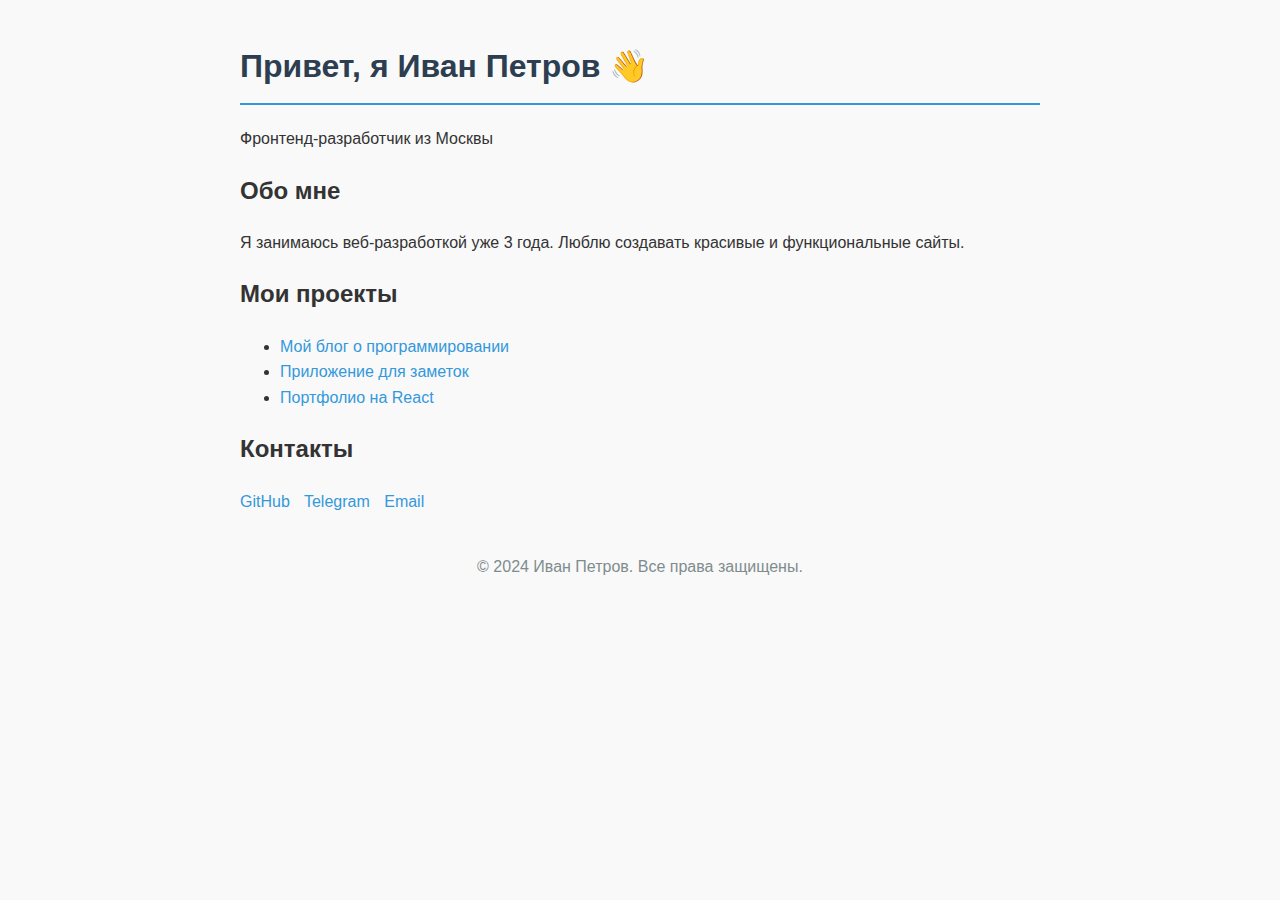
==== docs/index.html @ 67b59bc4 "Rename index.html to docs/index.html" ====
<!DOCTYPE html>
<html lang="ru">
<head>
    <meta charset="UTF-8">
    <meta name="viewport" content="width=device-width, initial-scale=1.0">
    <title>Иван Петров | Персональный сайт</title> <!-- Замените на своё имя -->
    <style>
        body {
            font-family: Arial, sans-serif;
            line-height: 1.6;
            max-width: 800px;
            margin: 0 auto;
            padding: 20px;
            color: #333;
            background-color: #f9f9f9;
        }
        h1 {
            color: #2c3e50;
            border-bottom: 2px solid #3498db;
            padding-bottom: 10px;
        }
        a {
            color: #3498db;
            text-decoration: none;
        }
        a:hover {
            text-decoration: underline;
        }
        .social-links a {
            margin-right: 10px;
        }
        footer {
            margin-top: 40px;
            text-align: center;
            color: #7f8c8d;
        }
    </style>
</head>
<body>
    <header>
        <h1>Привет, я Иван Петров 👋</h1> <!-- Замените на своё имя -->
        <p>Фронтенд-разработчик из Москвы</p> <!-- Замените на свою профессию и город -->
    </header>

    <section>
        <h2>Обо мне</h2>
        <p>Я занимаюсь веб-разработкой уже 3 года. Люблю создавать красивые и функциональные сайты.</p> <!-- Замените на свой текст -->
    </section>

    <section>
        <h2>Мои проекты</h2>
        <ul>
            <li><a href="#">Мой блог о программировании</a></li> <!-- Добавьте ссылки -->
            <li><a href="#">Приложение для заметок</a></li>
            <li><a href="#">Портфолио на React</a></li>
        </ul>
    </section>

    <section>
        <h2>Контакты</h2>
        <div class="social-links">
            <a href="https://github.com/username" target="_blank">GitHub</a> <!-- Замените ссылки -->
            <a href="https://t.me/username" target="_blank">Telegram</a>
            <a href="mailto:your@email.com">Email</a>
        </div>
    </section>

    <footer>
        <p>© 2024 Иван Петров. Все права защищены.</p> <!-- Замените на своё имя -->
    </footer>
</body>
</html>
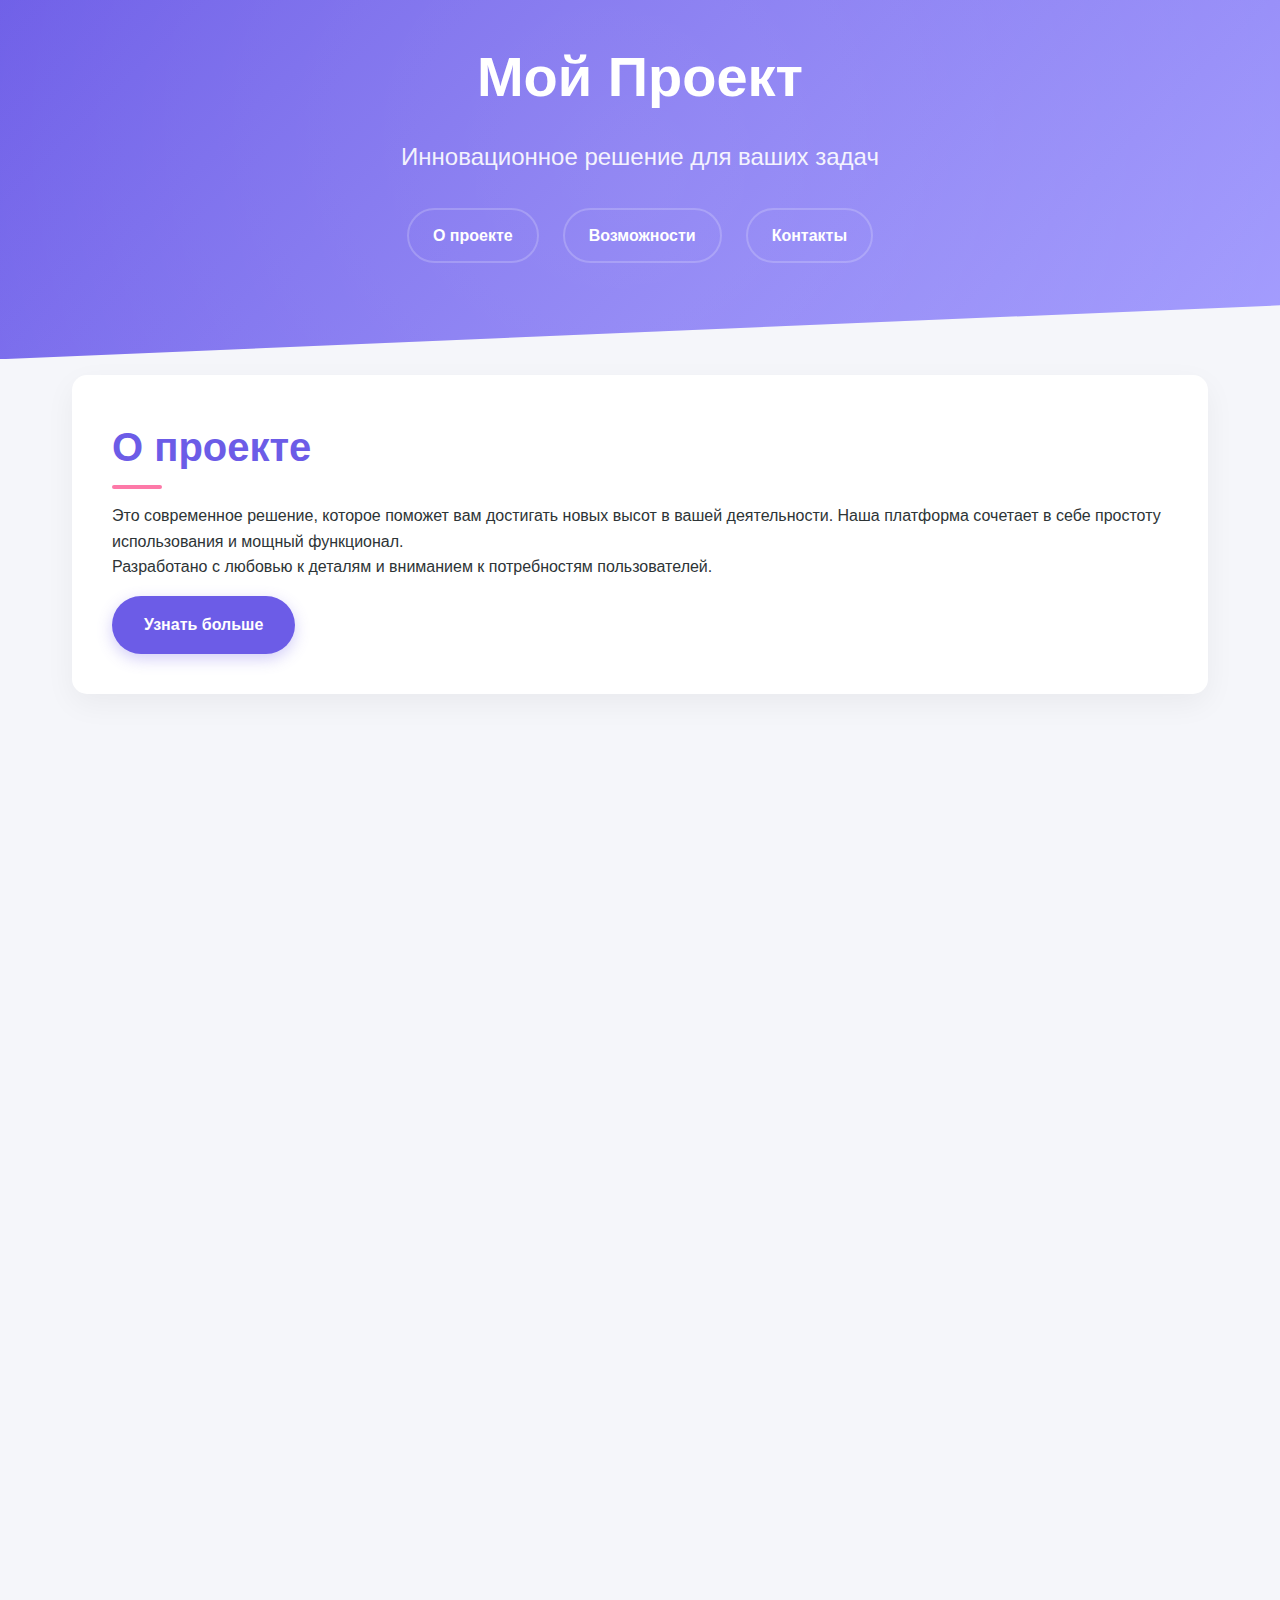
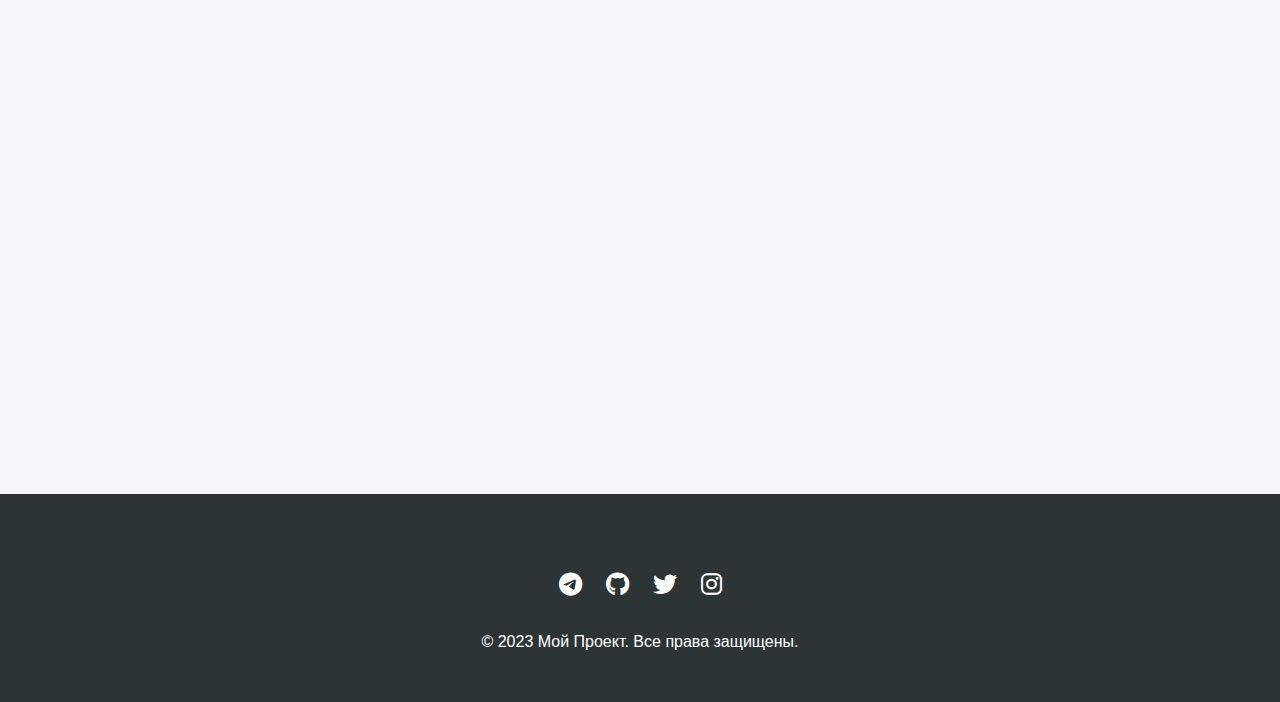
==== commit 4837628f: "Update index.html" ====
--- a/docs/index.html
+++ b/docs/index.html
@@ -3,70 +3,340 @@
 <head>
     <meta charset="UTF-8">
     <meta name="viewport" content="width=device-width, initial-scale=1.0">
-    <title>Иван Петров | Персональный сайт</title> <!-- Замените на своё имя -->
+    <title>Мой Проект</title>
+    <link rel="stylesheet" href="https://cdnjs.cloudflare.com/ajax/libs/font-awesome/6.4.0/css/all.min.css">
     <style>
+        /* Глобальные стили */
+        :root {
+            --primary: #6c5ce7;
+            --secondary: #a29bfe;
+            --accent: #fd79a8;
+            --dark: #2d3436;
+            --light: #f5f6fa;
+            --transition: all 0.4s cubic-bezier(0.175, 0.885, 0.32, 1.275);
+        }
+        
+        * {
+            margin: 0;
+            padding: 0;
+            box-sizing: border-box;
+        }
+        
         body {
-            font-family: Arial, sans-serif;
+            font-family: 'Segoe UI', Tahoma, Geneva, Verdana, sans-serif;
             line-height: 1.6;
-            max-width: 800px;
+            color: var(--dark);
+            background-color: var(--light);
+            overflow-x: hidden;
+        }
+        
+        /* Шапка с анимацией */
+        header {
+            background: linear-gradient(135deg, var(--primary), var(--secondary));
+            color: white;
+            padding: 2rem 0;
+            text-align: center;
+            clip-path: polygon(0 0, 100% 0, 100% 85%, 0 100%);
+            padding-bottom: 6rem;
+            position: relative;
+            overflow: hidden;
+        }
+        
+        header::before {
+            content: '';
+            position: absolute;
+            top: -50%;
+            left: -50%;
+            width: 200%;
+            height: 200%;
+            background: radial-gradient(circle, rgba(255,255,255,0.1) 0%, rgba(255,255,255,0) 70%);
+            animation: pulse 15s infinite linear;
+            z-index: 1;
+        }
+        
+        @keyframes pulse {
+            0% { transform: rotate(0deg); }
+            100% { transform: rotate(360deg); }
+        }
+        
+        .header-content {
+            position: relative;
+            z-index: 2;
+            max-width: 1200px;
             margin: 0 auto;
-            padding: 20px;
-            color: #333;
-            background-color: #f9f9f9;
-        }
+            padding: 0 2rem;
+        }
+        
         h1 {
-            color: #2c3e50;
-            border-bottom: 2px solid #3498db;
-            padding-bottom: 10px;
-        }
-        a {
-            color: #3498db;
+            font-size: 3.5rem;
+            margin-bottom: 1rem;
+            animation: fadeInDown 1s ease-out;
+        }
+        
+        .tagline {
+            font-size: 1.5rem;
+            opacity: 0.9;
+            margin-bottom: 2rem;
+            animation: fadeInUp 1s ease-out 0.3s both;
+        }
+        
+        /* Навигация */
+        nav {
+            display: flex;
+            justify-content: center;
+            gap: 1.5rem;
+            margin-top: 2rem;
+            animation: fadeIn 1s ease-out 0.6s both;
+        }
+        
+        .nav-link {
+            color: white;
             text-decoration: none;
-        }
-        a:hover {
-            text-decoration: underline;
-        }
-        .social-links a {
-            margin-right: 10px;
-        }
+            font-weight: 600;
+            padding: 0.8rem 1.5rem;
+            border-radius: 50px;
+            transition: var(--transition);
+            border: 2px solid rgba(255,255,255,0.2);
+        }
+        
+        .nav-link:hover {
+            background: rgba(255,255,255,0.1);
+            transform: translateY(-3px);
+            border-color: white;
+        }
+        
+        /* Основное содержимое */
+        .container {
+            max-width: 1200px;
+            margin: -4rem auto 0;
+            padding: 0 2rem;
+            position: relative;
+        }
+        
+        section {
+            padding: 5rem 0;
+        }
+        
+        /* Карточки с эффектом */
+        .card {
+            background: white;
+            border-radius: 15px;
+            padding: 2.5rem;
+            box-shadow: 0 10px 30px rgba(0,0,0,0.05);
+            margin-bottom: 2rem;
+            transition: var(--transition);
+            transform: translateY(0);
+            opacity: 0;
+            animation: fadeInUp 0.8s ease-out forwards;
+        }
+        
+        .card:nth-child(1) { animation-delay: 0.8s; }
+        .card:nth-child(2) { animation-delay: 1s; }
+        .card:nth-child(3) { animation-delay: 1.2s; }
+        
+        .card:hover {
+            transform: translateY(-10px);
+            box-shadow: 0 15px 40px rgba(0,0,0,0.1);
+        }
+        
+        h2 {
+            font-size: 2.5rem;
+            margin-bottom: 1.5rem;
+            color: var(--primary);
+            position: relative;
+            display: inline-block;
+        }
+        
+        h2::after {
+            content: '';
+            position: absolute;
+            bottom: -10px;
+            left: 0;
+            width: 50px;
+            height: 4px;
+            background: var(--accent);
+            border-radius: 2px;
+        }
+        
+        /* Кнопки */
+        .btn {
+            display: inline-block;
+            background: var(--primary);
+            color: white;
+            padding: 1rem 2rem;
+            border-radius: 50px;
+            text-decoration: none;
+            font-weight: 600;
+            margin-top: 1rem;
+            transition: var(--transition);
+            border: none;
+            cursor: pointer;
+            box-shadow: 0 5px 15px rgba(108, 92, 231, 0.3);
+        }
+        
+        .btn:hover {
+            transform: translateY(-3px);
+            box-shadow: 0 8px 25px rgba(108, 92, 231, 0.4);
+            background: var(--secondary);
+        }
+        
+        /* Футер */
         footer {
-            margin-top: 40px;
+            background: var(--dark);
+            color: white;
             text-align: center;
-            color: #7f8c8d;
+            padding: 3rem 0;
+            margin-top: 3rem;
+        }
+        
+        .social-links {
+            display: flex;
+            justify-content: center;
+            gap: 1.5rem;
+            margin: 1.5rem 0;
+        }
+        
+        .social-link {
+            color: white;
+            font-size: 1.5rem;
+            transition: var(--transition);
+        }
+        
+        .social-link:hover {
+            color: var(--accent);
+            transform: translateY(-3px);
+        }
+        
+        /* Анимации */
+        @keyframes fadeIn {
+            from { opacity: 0; }
+            to { opacity: 1; }
+        }
+        
+        @keyframes fadeInUp {
+            from { 
+                opacity: 0;
+                transform: translateY(30px);
+            }
+            to { 
+                opacity: 1;
+                transform: translateY(0);
+            }
+        }
+        
+        @keyframes fadeInDown {
+            from { 
+                opacity: 0;
+                transform: translateY(-30px);
+            }
+            to { 
+                opacity: 1;
+                transform: translateY(0);
+            }
+        }
+        
+        /* Адаптивность */
+        @media (max-width: 768px) {
+            h1 { font-size: 2.5rem; }
+            .tagline { font-size: 1.2rem; }
+            nav { flex-direction: column; align-items: center; }
+            .nav-link { width: 80%; text-align: center; }
+            .card { padding: 1.5rem; }
         }
     </style>
 </head>
 <body>
+    <!-- Шапка с анимацией -->
     <header>
-        <h1>Привет, я Иван Петров 👋</h1> <!-- Замените на своё имя -->
-        <p>Фронтенд-разработчик из Москвы</p> <!-- Замените на свою профессию и город -->
+        <div class="header-content">
+            <h1>Мой Проект</h1>
+            <p class="tagline">Инновационное решение для ваших задач</p>
+            <nav>
+                <a href="#about" class="nav-link">О проекте</a>
+                <a href="#features" class="nav-link">Возможности</a>
+                <a href="#contact" class="nav-link">Контакты</a>
+            </nav>
+        </div>
     </header>
-
-    <section>
-        <h2>Обо мне</h2>
-        <p>Я занимаюсь веб-разработкой уже 3 года. Люблю создавать красивые и функциональные сайты.</p> <!-- Замените на свой текст -->
-    </section>
-
-    <section>
-        <h2>Мои проекты</h2>
-        <ul>
-            <li><a href="#">Мой блог о программировании</a></li> <!-- Добавьте ссылки -->
-            <li><a href="#">Приложение для заметок</a></li>
-            <li><a href="#">Портфолио на React</a></li>
-        </ul>
-    </section>
-
-    <section>
-        <h2>Контакты</h2>
+    
+    <!-- Основное содержимое -->
+    <div class="container">
+        <!-- О проекте -->
+        <section id="about">
+            <div class="card">
+                <h2>О проекте</h2>
+                <p>Это современное решение, которое поможет вам достигать новых высот в вашей деятельности. Наша платформа сочетает в себе простоту использования и мощный функционал.</p>
+                <p>Разработано с любовью к деталям и вниманием к потребностям пользователей.</p>
+                <a href="#" class="btn">Узнать больше</a>
+            </div>
+        </section>
+        
+        <!-- Возможности -->
+        <section id="features">
+            <div class="card">
+                <h2>Возможности</h2>
+                <ul style="list-style-type: none; margin-left: 1rem;">
+                    <li style="margin-bottom: 0.5rem;"><i class="fas fa-check" style="color: var(--accent); margin-right: 0.5rem;"></i> Интуитивно понятный интерфейс</li>
+                    <li style="margin-bottom: 0.5rem;"><i class="fas fa-check" style="color: var(--accent); margin-right: 0.5rem;"></i> Мощные аналитические инструменты</li>
+                    <li style="margin-bottom: 0.5rem;"><i class="fas fa-check" style="color: var(--accent); margin-right: 0.5rem;"></i> Кроссплатформенная поддержка</li>
+                    <li style="margin-bottom: 0.5rem;"><i class="fas fa-check" style="color: var(--accent); margin-right: 0.5rem;"></i> Регулярные обновления</li>
+                </ul>
+            </div>
+        </section>
+        
+        <!-- Контакты -->
+        <section id="contact">
+            <div class="card">
+                <h2>Свяжитесь с нами</h2>
+                <p>Готовы начать работу с нами? Оставьте свои контакты, и мы свяжемся с вами в ближайшее время.</p>
+                <form style="margin-top: 1.5rem;">
+                    <input type="text" placeholder="Ваше имя" style="width: 100%; padding: 1rem; margin-bottom: 1rem; border: 1px solid #ddd; border-radius: 5px; font-family: inherit;">
+                    <input type="email" placeholder="Ваш email" style="width: 100%; padding: 1rem; margin-bottom: 1rem; border: 1px solid #ddd; border-radius: 5px; font-family: inherit;">
+                    <textarea placeholder="Ваше сообщение" style="width: 100%; padding: 1rem; margin-bottom: 1rem; border: 1px solid #ddd; border-radius: 5px; font-family: inherit; min-height: 120px;"></textarea>
+                    <button type="submit" class="btn">Отправить</button>
+                </form>
+            </div>
+        </section>
+    </div>
+    
+    <!-- Футер -->
+    <footer>
         <div class="social-links">
-            <a href="https://github.com/username" target="_blank">GitHub</a> <!-- Замените ссылки -->
-            <a href="https://t.me/username" target="_blank">Telegram</a>
-            <a href="mailto:your@email.com">Email</a>
+            <a href="#" class="social-link"><i class="fab fa-telegram"></i></a>
+            <a href="#" class="social-link"><i class="fab fa-github"></i></a>
+            <a href="#" class="social-link"><i class="fab fa-twitter"></i></a>
+            <a href="#" class="social-link"><i class="fab fa-instagram"></i></a>
         </div>
-    </section>
-
-    <footer>
-        <p>© 2024 Иван Петров. Все права защищены.</p> <!-- Замените на своё имя -->
+        <p>© 2023 Мой Проект. Все права защищены.</p>
     </footer>
+    
+    <script>
+        // Плавная прокрутка для навигации
+        document.querySelectorAll('a[href^="#"]').forEach(anchor => {
+            anchor.addEventListener('click', function(e) {
+                e.preventDefault();
+                document.querySelector(this.getAttribute('href')).scrollIntoView({
+                    behavior: 'smooth'
+                });
+            });
+        });
+        
+        // Анимация при скролле
+        const animateOnScroll = () => {
+            const cards = document.querySelectorAll('.card');
+            cards.forEach(card => {
+                const cardPosition = card.getBoundingClientRect().top;
+                const screenPosition = window.innerHeight / 1.3;
+                
+                if(cardPosition < screenPosition) {
+                    card.style.opacity = '1';
+                    card.style.transform = 'translateY(0)';
+                }
+            });
+        };
+        
+        window.addEventListener('scroll', animateOnScroll);
+        window.addEventListener('load', animateOnScroll);
+    </script>
 </body>
 </html>
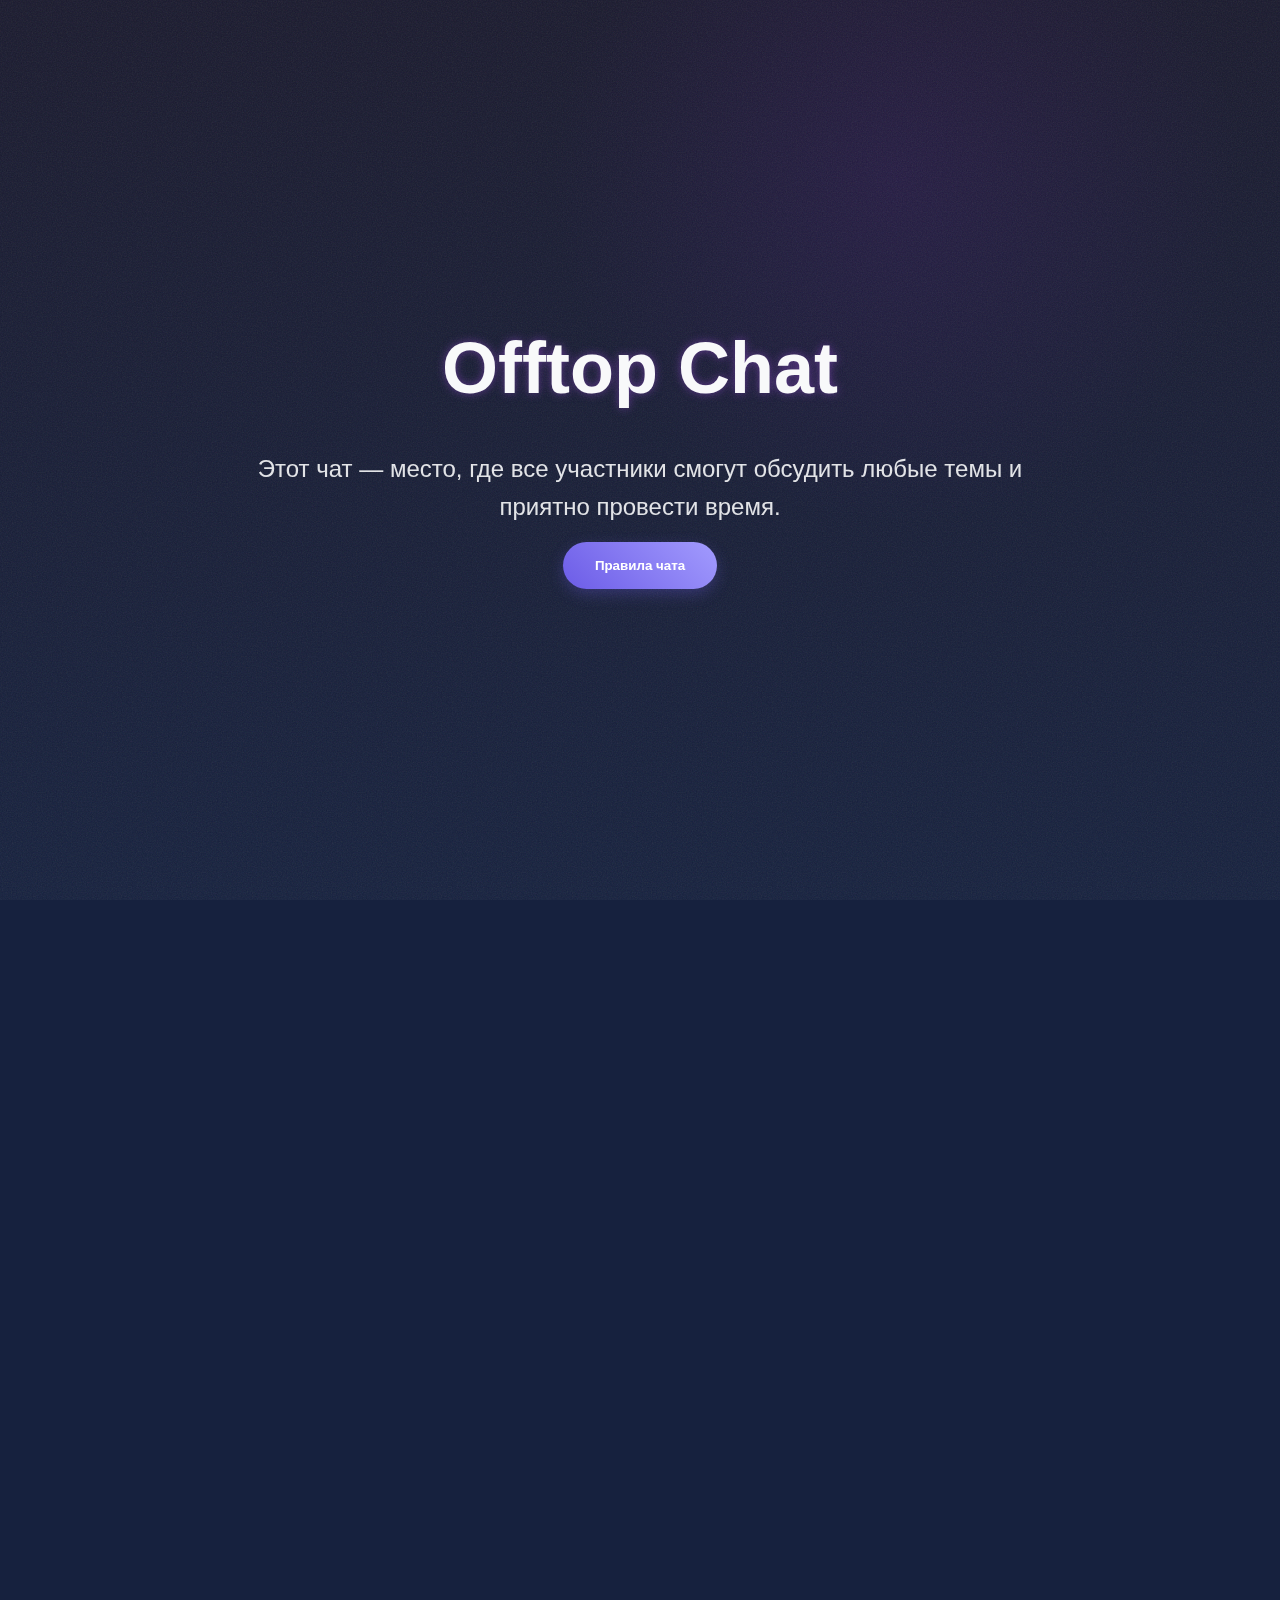
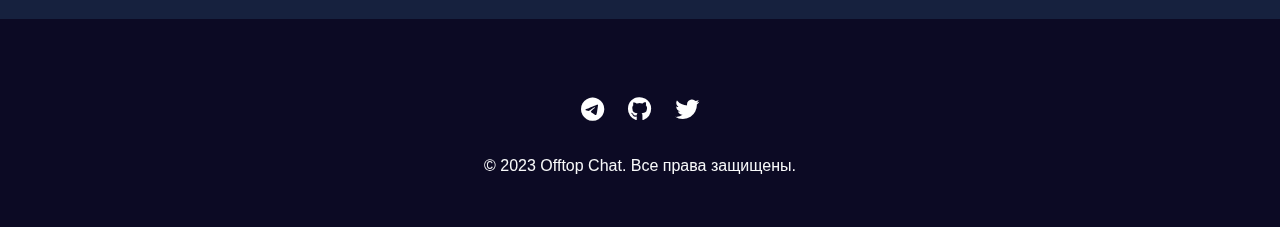
==== commit 72cb0e54: "Update index.html" ====
--- a/docs/index.html
+++ b/docs/index.html
@@ -3,7 +3,7 @@
 <head>
     <meta charset="UTF-8">
     <meta name="viewport" content="width=device-width, initial-scale=1.0">
-    <title>Мой Проект</title>
+    <title>Offtop Chat</title>
     <link rel="stylesheet" href="https://cdnjs.cloudflare.com/ajax/libs/font-awesome/6.4.0/css/all.min.css">
     <style>
         /* Глобальные стили */
@@ -11,142 +11,154 @@
             --primary: #6c5ce7;
             --secondary: #a29bfe;
             --accent: #fd79a8;
-            --dark: #2d3436;
-            --light: #f5f6fa;
+            --dark: #1a1a2e;
+            --darker: #16213e;
+            --text: #f8f9fa;
             --transition: all 0.4s cubic-bezier(0.175, 0.885, 0.32, 1.275);
         }
-        
+
         * {
             margin: 0;
             padding: 0;
             box-sizing: border-box;
-        }
-        
+            font-family: 'Segoe UI', Tahoma, Geneva, Verdana, sans-serif;
+        }
+
         body {
-            font-family: 'Segoe UI', Tahoma, Geneva, Verdana, sans-serif;
+            color: var(--text);
+            background: var(--darker);
+            overflow-x: hidden;
             line-height: 1.6;
-            color: var(--dark);
-            background-color: var(--light);
-            overflow-x: hidden;
-        }
-        
+        }
+
+        /* Кастомный скроллбар */
+        ::-webkit-scrollbar {
+            width: 6px;
+        }
+        ::-webkit-scrollbar-thumb {
+            background: linear-gradient(to bottom, var(--primary), var(--secondary));
+            border-radius: 3px;
+        }
+        ::-webkit-scrollbar-track {
+            background: transparent;
+        }
+
+        /* Параллакс-фон */
+        .parallax-bg {
+            position: fixed;
+            top: 0;
+            left: 0;
+            width: 100%;
+            height: 100%;
+            background: 
+                radial-gradient(circle at 70% 20%, rgba(107, 33, 168, 0.15) 0%, transparent 30%),
+                linear-gradient(to bottom, var(--dark) 0%, var(--darker) 100%);
+            z-index: -2;
+        }
+
+        /* Noise-эффект */
+        body::after {
+            content: '';
+            position: fixed;
+            top: 0;
+            left: 0;
+            width: 100%;
+            height: 100%;
+            background-image: url('data:image/svg+xml;utf8,<svg xmlns="http://www.w3.org/2000/svg"><filter id="noise"><feTurbulence type="fractalNoise" baseFrequency="0.8" numOctaves="4"/></filter><rect width="100%" height="100%" filter="url(%23noise)" opacity="0.1"/></svg>');
+            pointer-events: none;
+            z-index: -1;
+        }
+
         /* Шапка с анимацией */
         header {
-            background: linear-gradient(135deg, var(--primary), var(--secondary));
-            color: white;
-            padding: 2rem 0;
+            height: 100vh;
+            display: flex;
+            flex-direction: column;
+            justify-content: center;
+            align-items: center;
             text-align: center;
-            clip-path: polygon(0 0, 100% 0, 100% 85%, 0 100%);
-            padding-bottom: 6rem;
+            padding: 0 2rem;
+            transition: var(--transition);
             position: relative;
             overflow: hidden;
         }
-        
-        header::before {
-            content: '';
-            position: absolute;
-            top: -50%;
-            left: -50%;
-            width: 200%;
-            height: 200%;
-            background: radial-gradient(circle, rgba(255,255,255,0.1) 0%, rgba(255,255,255,0) 70%);
-            animation: pulse 15s infinite linear;
-            z-index: 1;
-        }
-        
-        @keyframes pulse {
-            0% { transform: rotate(0deg); }
-            100% { transform: rotate(360deg); }
-        }
-        
-        .header-content {
-            position: relative;
-            z-index: 2;
-            max-width: 1200px;
-            margin: 0 auto;
-            padding: 0 2rem;
-        }
-        
-        h1 {
-            font-size: 3.5rem;
-            margin-bottom: 1rem;
-            animation: fadeInDown 1s ease-out;
-        }
-        
+
+        header.scrolled {
+            height: 80px;
+            flex-direction: row;
+            justify-content: flex-start;
+            background: rgba(28, 15, 58, 0.8);
+            backdrop-filter: blur(10px);
+            box-shadow: 0 2px 20px rgba(0, 0, 0, 0.3);
+        }
+
+        .title {
+            font-size: 4.5rem;
+            font-weight: 700;
+            margin-bottom: 1.5rem;
+            transition: var(--transition);
+            text-shadow: 0 0 10px rgba(157, 78, 221, 0.5);
+        }
+
+        .title.scrolled {
+            font-size: 2rem;
+            margin: 0 0 0 2rem;
+        }
+
         .tagline {
             font-size: 1.5rem;
             opacity: 0.9;
-            margin-bottom: 2rem;
-            animation: fadeInUp 1s ease-out 0.3s both;
-        }
-        
-        /* Навигация */
-        nav {
-            display: flex;
-            justify-content: center;
-            gap: 1.5rem;
-            margin-top: 2rem;
-            animation: fadeIn 1s ease-out 0.6s both;
-        }
-        
-        .nav-link {
-            color: white;
-            text-decoration: none;
-            font-weight: 600;
-            padding: 0.8rem 1.5rem;
-            border-radius: 50px;
-            transition: var(--transition);
-            border: 2px solid rgba(255,255,255,0.2);
-        }
-        
-        .nav-link:hover {
-            background: rgba(255,255,255,0.1);
-            transform: translateY(-3px);
-            border-color: white;
-        }
-        
-        /* Основное содержимое */
+            max-width: 800px;
+            transition: var(--transition);
+        }
+
+        header.scrolled .tagline {
+            opacity: 0;
+            height: 0;
+            overflow: hidden;
+        }
+
+        /* Основной контент */
         .container {
             max-width: 1200px;
-            margin: -4rem auto 0;
-            padding: 0 2rem;
+            margin: 0 auto;
+            padding: 2rem;
             position: relative;
         }
-        
-        section {
-            padding: 5rem 0;
-        }
-        
-        /* Карточки с эффектом */
-        .card {
-            background: white;
-            border-radius: 15px;
+
+        /* Стеклянные карточки */
+        .glass-card {
+            background: rgba(46, 16, 101, 0.6);
+            backdrop-filter: blur(12px) saturate(180%);
+            -webkit-backdrop-filter: blur(12px) saturate(180%);
+            border-radius: 20px;
+            border: 1px solid rgba(255, 255, 255, 0.1);
+            box-shadow: 0 8px 32px rgba(0, 0, 0, 0.3);
             padding: 2.5rem;
-            box-shadow: 0 10px 30px rgba(0,0,0,0.05);
-            margin-bottom: 2rem;
-            transition: var(--transition);
+            margin-bottom: 3rem;
+            opacity: 0;
+            transform: translateY(30px);
+            transition: var(--transition);
+        }
+
+        .glass-card.visible {
+            opacity: 1;
             transform: translateY(0);
-            opacity: 0;
-            animation: fadeInUp 0.8s ease-out forwards;
-        }
-        
-        .card:nth-child(1) { animation-delay: 0.8s; }
-        .card:nth-child(2) { animation-delay: 1s; }
-        .card:nth-child(3) { animation-delay: 1.2s; }
-        
-        .card:hover {
-            transform: translateY(-10px);
-            box-shadow: 0 15px 40px rgba(0,0,0,0.1);
-        }
-        
+        }
+
+        .glass-card:hover {
+            transform: translateY(-5px) scale(1.02);
+            border-color: rgba(255, 255, 255, 0.3);
+        }
+
         h2 {
             font-size: 2.5rem;
             margin-bottom: 1.5rem;
-            color: var(--primary);
+            color: var(--secondary);
             position: relative;
             display: inline-block;
         }
-        
+
         h2::after {
             content: '';
             position: absolute;
@@ -157,11 +169,11 @@
             background: var(--accent);
             border-radius: 2px;
         }
-        
+
         /* Кнопки */
         .btn {
             display: inline-block;
-            background: var(--primary);
+            background: linear-gradient(45deg, var(--primary), var(--secondary));
             color: white;
             padding: 1rem 2rem;
             border-radius: 50px;
@@ -173,170 +185,278 @@
             cursor: pointer;
             box-shadow: 0 5px 15px rgba(108, 92, 231, 0.3);
         }
-        
+
         .btn:hover {
             transform: translateY(-3px);
             box-shadow: 0 8px 25px rgba(108, 92, 231, 0.4);
-            background: var(--secondary);
-        }
-        
+            filter: brightness(1.1);
+        }
+
+        /* Список участников */
+        .members-list {
+            display: flex;
+            flex-wrap: wrap;
+            gap: 1.5rem;
+            margin-top: 2rem;
+        }
+
+        .member {
+            display: flex;
+            align-items: center;
+            gap: 1rem;
+            transition: var(--transition);
+        }
+
+        .member:hover {
+            transform: translateX(5px);
+        }
+
+        .avatar {
+            width: 50px;
+            height: 50px;
+            border-radius: 50%;
+            background: var(--primary);
+            display: flex;
+            align-items: center;
+            justify-content: center;
+            font-weight: bold;
+            transition: var(--transition);
+        }
+
+        .member:hover .avatar {
+            transform: scale(1.1);
+            box-shadow: 0 0 0 3px var(--accent);
+        }
+
+        /* Попап с правилами */
+        .popup-overlay {
+            position: fixed;
+            top: 0;
+            left: 0;
+            right: 0;
+            bottom: 0;
+            background: rgba(0, 0, 0, 0.7);
+            backdrop-filter: blur(5px);
+            display: flex;
+            justify-content: center;
+            align-items: center;
+            z-index: 100;
+            opacity: 0;
+            pointer-events: none;
+            transition: opacity 0.3s ease;
+        }
+
+        .popup-overlay.active {
+            opacity: 1;
+            pointer-events: all;
+        }
+
+        .popup-content {
+            background: rgba(46, 16, 101, 0.8);
+            backdrop-filter: blur(15px);
+            border-radius: 20px;
+            padding: 2.5rem;
+            max-width: 800px;
+            width: 90%;
+            max-height: 80vh;
+            overflow-y: auto;
+            transform: translateY(20px);
+            transition: transform 0.3s ease;
+        }
+
+        .popup-overlay.active .popup-content {
+            transform: translateY(0);
+        }
+
+        .popup-content h3 {
+            margin-bottom: 1.5rem;
+            color: var(--accent);
+        }
+
+        .popup-content ul {
+            margin-left: 1.5rem;
+        }
+
+        .popup-content li {
+            margin-bottom: 0.8rem;
+        }
+
+        .popup-content a {
+            color: var(--secondary);
+            text-decoration: none;
+        }
+
+        .popup-content a:hover {
+            text-decoration: underline;
+        }
+
         /* Футер */
         footer {
-            background: var(--dark);
-            color: white;
+            background: rgba(10, 5, 30, 0.8);
+            backdrop-filter: blur(10px);
+            padding: 3rem 0;
             text-align: center;
-            padding: 3rem 0;
-            margin-top: 3rem;
-        }
-        
+            margin-top: 5rem;
+        }
+
         .social-links {
             display: flex;
             justify-content: center;
             gap: 1.5rem;
             margin: 1.5rem 0;
         }
-        
+
         .social-link {
             color: white;
             font-size: 1.5rem;
             transition: var(--transition);
         }
-        
+
         .social-link:hover {
             color: var(--accent);
             transform: translateY(-3px);
         }
-        
-        /* Анимации */
-        @keyframes fadeIn {
-            from { opacity: 0; }
-            to { opacity: 1; }
-        }
-        
-        @keyframes fadeInUp {
-            from { 
-                opacity: 0;
-                transform: translateY(30px);
+
+        /* Адаптив */
+        @media (max-width: 768px) {
+            .title {
+                font-size: 3rem;
             }
-            to { 
-                opacity: 1;
-                transform: translateY(0);
+            
+            .title.scrolled {
+                font-size: 1.5rem;
             }
-        }
-        
-        @keyframes fadeInDown {
-            from { 
-                opacity: 0;
-                transform: translateY(-30px);
+            
+            .glass-card {
+                padding: 1.5rem;
             }
-            to { 
-                opacity: 1;
-                transform: translateY(0);
+            
+            h2 {
+                font-size: 2rem;
             }
-        }
-        
-        /* Адаптивность */
-        @media (max-width: 768px) {
-            h1 { font-size: 2.5rem; }
-            .tagline { font-size: 1.2rem; }
-            nav { flex-direction: column; align-items: center; }
-            .nav-link { width: 80%; text-align: center; }
-            .card { padding: 1.5rem; }
         }
     </style>
 </head>
 <body>
-    <!-- Шапка с анимацией -->
-    <header>
-        <div class="header-content">
-            <h1>Мой Проект</h1>
-            <p class="tagline">Инновационное решение для ваших задач</p>
-            <nav>
-                <a href="#about" class="nav-link">О проекте</a>
-                <a href="#features" class="nav-link">Возможности</a>
-                <a href="#contact" class="nav-link">Контакты</a>
-            </nav>
-        </div>
+    <!-- Параллакс-фон -->
+    <div class="parallax-bg"></div>
+
+    <!-- Шапка -->
+    <header id="header">
+        <h1 class="title">Offtop Chat</h1>
+        <p class="tagline">Этот чат — место, где все участники смогут обсудить любые темы и приятно провести время.</p>
+        <button class="btn" id="rules-btn">Правила чата</button>
     </header>
-    
-    <!-- Основное содержимое -->
+
+    <!-- Основной контент -->
     <div class="container">
-        <!-- О проекте -->
-        <section id="about">
-            <div class="card">
-                <h2>О проекте</h2>
-                <p>Это современное решение, которое поможет вам достигать новых высот в вашей деятельности. Наша платформа сочетает в себе простоту использования и мощный функционал.</p>
-                <p>Разработано с любовью к деталям и вниманием к потребностям пользователей.</p>
-                <a href="#" class="btn">Узнать больше</a>
+        <!-- Основатели -->
+        <section class="glass-card" id="founders">
+            <h2>Основатели</h2>
+            <div class="members-list">
+                <div class="member">
+                    <div class="avatar">V</div>
+                    <div>
+                        <h3>varkashi</h3>
+                        <p><a href="https://t.me/downebani" target="_blank">t.me/downebani</a> — основатель</p>
+                    </div>
+                </div>
             </div>
         </section>
-        
-        <!-- Возможности -->
-        <section id="features">
-            <div class="card">
-                <h2>Возможности</h2>
-                <ul style="list-style-type: none; margin-left: 1rem;">
-                    <li style="margin-bottom: 0.5rem;"><i class="fas fa-check" style="color: var(--accent); margin-right: 0.5rem;"></i> Интуитивно понятный интерфейс</li>
-                    <li style="margin-bottom: 0.5rem;"><i class="fas fa-check" style="color: var(--accent); margin-right: 0.5rem;"></i> Мощные аналитические инструменты</li>
-                    <li style="margin-bottom: 0.5rem;"><i class="fas fa-check" style="color: var(--accent); margin-right: 0.5rem;"></i> Кроссплатформенная поддержка</li>
-                    <li style="margin-bottom: 0.5rem;"><i class="fas fa-check" style="color: var(--accent); margin-right: 0.5rem;"></i> Регулярные обновления</li>
-                </ul>
-            </div>
-        </section>
-        
-        <!-- Контакты -->
-        <section id="contact">
-            <div class="card">
-                <h2>Свяжитесь с нами</h2>
-                <p>Готовы начать работу с нами? Оставьте свои контакты, и мы свяжемся с вами в ближайшее время.</p>
-                <form style="margin-top: 1.5rem;">
-                    <input type="text" placeholder="Ваше имя" style="width: 100%; padding: 1rem; margin-bottom: 1rem; border: 1px solid #ddd; border-radius: 5px; font-family: inherit;">
-                    <input type="email" placeholder="Ваш email" style="width: 100%; padding: 1rem; margin-bottom: 1rem; border: 1px solid #ddd; border-radius: 5px; font-family: inherit;">
-                    <textarea placeholder="Ваше сообщение" style="width: 100%; padding: 1rem; margin-bottom: 1rem; border: 1px solid #ddd; border-radius: 5px; font-family: inherit; min-height: 120px;"></textarea>
-                    <button type="submit" class="btn">Отправить</button>
-                </form>
+
+        <!-- Полезные ссылки -->
+        <section class="glass-card" id="links">
+            <h2>Полезные ссылки</h2>
+            <div class="links-list">
+                <p><i class="fas fa-trophy"></i> <a href="https://t.me/OfftopChatHeroes" target="_blank">@OfftopChatHeroes</a> — Доска почета</p>
+                <p><i class="fas fa-hand-holding-heart"></i> <a href="https://t.me/SponsorsOfftopChat" target="_blank">@SponsorsOfftopChat</a> — Спонсоры</p>
             </div>
         </section>
     </div>
-    
+
+    <!-- Попап с правилами -->
+    <div class="popup-overlay" id="popup">
+        <div class="popup-content">
+            <h3>❌ Запрещено:</h3>
+            <ul>
+                <li><em>18+ контент (а также шокирующие кадры);</em></li>
+                <li><em>Любое упоминание политики;</em></li>
+                <li><em>Действия, нарушающие законы;</em></li>
+                <li><em>Несогласованная реклама;</em></li>
+                <li><em>Дискриминация;</em></li>
+                <li><em>Спам;</em></li>
+            </ul>
+            <p>Конфликты не запрещены, но каждая из сторон должна его прекратить по требованию модератора. Мат разрешен. Не приветствуется токсичное поведение и постоянная агрессия.</p>
+            
+            <h3>🔇 Наказания:</h3>
+            <p>В чате действует система предупреждений (варнов), если вы накопили 5 варнов, то вы получаете бан. За некоторые нарушения, модератор в праве выдать вам бан или мут.</p>
+            
+            <h3>💬 По любым вопросам:</h3>
+            <p>Сотрудничество, разбан — писать <a href="https://t.me/downebani" target="_blank">@downebani</a></p>
+            
+            <button class="btn" id="close-popup" style="margin-top: 2rem;">Закрыть</button>
+        </div>
+    </div>
+
     <!-- Футер -->
     <footer>
         <div class="social-links">
             <a href="#" class="social-link"><i class="fab fa-telegram"></i></a>
             <a href="#" class="social-link"><i class="fab fa-github"></i></a>
             <a href="#" class="social-link"><i class="fab fa-twitter"></i></a>
-            <a href="#" class="social-link"><i class="fab fa-instagram"></i></a>
         </div>
-        <p>© 2023 Мой Проект. Все права защищены.</p>
+        <p>© 2023 Offtop Chat. Все права защищены.</p>
     </footer>
-    
+
     <script>
-        // Плавная прокрутка для навигации
-        document.querySelectorAll('a[href^="#"]').forEach(anchor => {
-            anchor.addEventListener('click', function(e) {
-                e.preventDefault();
-                document.querySelector(this.getAttribute('href')).scrollIntoView({
-                    behavior: 'smooth'
-                });
+        // Анимация хедера при скролле
+        const header = document.getElementById('header');
+        const title = document.querySelector('.title');
+        
+        window.addEventListener('scroll', () => {
+            if (window.scrollY > 100) {
+                header.classList.add('scrolled');
+                title.classList.add('scrolled');
+            } else {
+                header.classList.remove('scrolled');
+                title.classList.remove('scrolled');
+            }
+        });
+
+        // Анимация появления секций
+        const cards = document.querySelectorAll('.glass-card');
+        
+        function checkScroll() {
+            cards.forEach(card => {
+                const cardTop = card.getBoundingClientRect().top;
+                if (cardTop < window.innerHeight * 0.75) {
+                    card.classList.add('visible');
+                }
             });
+        }
+        
+        window.addEventListener('scroll', checkScroll);
+        window.addEventListener('load', checkScroll);
+
+        // Попап с правилами
+        const rulesBtn = document.getElementById('rules-btn');
+        const popup = document.getElementById('popup');
+        const closePopup = document.getElementById('close-popup');
+        
+        rulesBtn.addEventListener('click', () => {
+            popup.classList.add('active');
         });
         
-        // Анимация при скролле
-        const animateOnScroll = () => {
-            const cards = document.querySelectorAll('.card');
-            cards.forEach(card => {
-                const cardPosition = card.getBoundingClientRect().top;
-                const screenPosition = window.innerHeight / 1.3;
-                
-                if(cardPosition < screenPosition) {
-                    card.style.opacity = '1';
-                    card.style.transform = 'translateY(0)';
-                }
-            });
-        };
-        
-        window.addEventListener('scroll', animateOnScroll);
-        window.addEventListener('load', animateOnScroll);
+        closePopup.addEventListener('click', () => {
+            popup.classList.remove('active');
+        });
+
+        // Параллакс-эффект для фона
+        window.addEventListener('scroll', function() {
+            const parallaxBg = document.querySelector('.parallax-bg');
+            let scrollPosition = window.pageYOffset;
+            parallaxBg.style.transform = 'translateY(' + scrollPosition * 0.5 + 'px)';
+        });
     </script>
 </body>
 </html>
